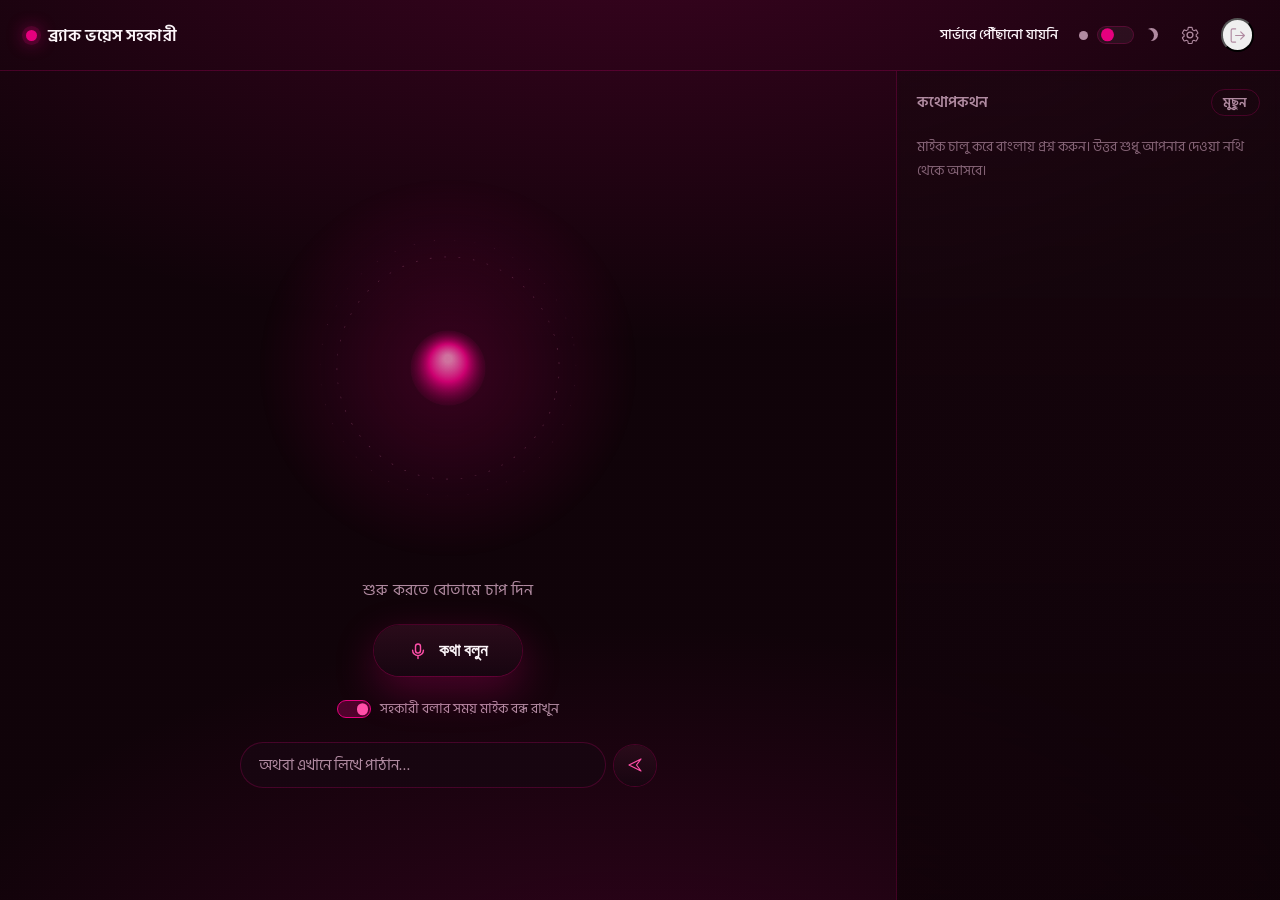
==== static/index.html @ 380a922e "Initial commit" ====
<!DOCTYPE html>
<html lang="bn" data-theme="dark">
<head>
<meta charset="utf-8" />
<meta name="viewport" content="width=device-width, initial-scale=1, viewport-fit=cover" />
<title>ব্র্যাক ভয়েস সহকারী</title>
<link rel="preconnect" href="https://fonts.googleapis.com" />
<link rel="preconnect" href="https://fonts.gstatic.com" crossorigin />
<link href="https://fonts.googleapis.com/css2?family=Hind+Siliguri:wght@300;400;500;600;700&display=swap" rel="stylesheet" />
<link rel="stylesheet" href="/static/styles.css" />
</head>
<body>

<div class="grain" aria-hidden="true"></div>

<header class="masthead">
  <div class="mark">
    <span class="mark-dot" aria-hidden="true"></span>
    <span class="mark-text">ব্র্যাক ভয়েস সহকারী</span>
  </div>

  <div class="head-controls">
    <div class="kb-strip" id="kbStrip" title="নলেজ বেস">
      <span class="kb-value" id="kbValue">লোড হচ্ছে…</span>
    </div>

    <button class="theme-toggle" id="themeToggle" type="button" aria-label="থিম পরিবর্তন করুন" title="ডার্ক / লাইট">
      <i class="icon-sun" aria-hidden="true"></i>
      <span class="theme-track"><span class="theme-thumb"></span></span>
      <i class="icon-moon" aria-hidden="true"></i>
    </button>

    <a class="settings-btn" href="/admin" aria-label="সেটিংস" title="সেটিংস">
      <svg viewBox="0 0 24 24" width="20" height="20" aria-hidden="true">
        <path d="M12 15.5a3.5 3.5 0 1 0 0-7 3.5 3.5 0 0 0 0 7Z" fill="none" stroke="currentColor" stroke-width="1.6"/>
        <path d="M19.4 13.5c.04-.33.06-.66.06-1s-.02-.67-.06-1l1.9-1.5a.6.6 0 0 0 .14-.77l-1.8-3.1a.6.6 0 0 0-.73-.26l-2.24.9a7.6 7.6 0 0 0-1.73-1l-.34-2.38a.6.6 0 0 0-.6-.51h-3.6a.6.6 0 0 0-.6.51l-.34 2.38c-.63.24-1.21.58-1.73 1l-2.24-.9a.6.6 0 0 0-.73.26l-1.8 3.1a.6.6 0 0 0 .14.77l1.9 1.5c-.04.33-.06.66-.06 1s.02.67.06 1l-1.9 1.5a.6.6 0 0 0-.14.77l1.8 3.1c.15.26.46.36.73.26l2.24-.9c.52.42 1.1.76 1.73 1l.34 2.38c.05.3.3.51.6.51h3.6c.3 0 .55-.21.6-.51l.34-2.38c.63-.24 1.21-.58 1.73-1l2.24.9c.27.1.58 0 .73-.26l1.8-3.1a.6.6 0 0 0-.14-.77l-1.9-1.5Z" fill="none" stroke="currentColor" stroke-width="1.3" stroke-linejoin="round"/>
      </svg>
    </a>

    <button class="settings-btn" id="logoutBtn" type="button" aria-label="লগআউট" title="লগআউট">
      <svg viewBox="0 0 24 24" width="19" height="19" aria-hidden="true">
        <path d="M9 21H5a2 2 0 0 1-2-2V5a2 2 0 0 1 2-2h4" fill="none" stroke="currentColor" stroke-width="1.6" stroke-linecap="round" stroke-linejoin="round"/>
        <path d="M16 17l5-5-5-5M21 12H9" fill="none" stroke="currentColor" stroke-width="1.6" stroke-linecap="round" stroke-linejoin="round"/>
      </svg>
    </button>
  </div>
</header>

<main class="stage">

  <section class="orb-wrap">
    <canvas id="orb" width="720" height="720" aria-hidden="true"></canvas>
    <p class="state-line" id="stateLine" role="status" aria-live="polite">শুরু করতে বোতামে চাপ দিন</p>
  </section>

  <button id="toggle" class="talk" type="button" aria-pressed="false">
    <span class="talk-face">
      <svg class="talk-icon" viewBox="0 0 24 24" aria-hidden="true">
        <path class="ico-mic" d="M12 3.5a3 3 0 0 1 3 3v5a3 3 0 0 1-6 0v-5a3 3 0 0 1 3-3Z"/>
        <path class="ico-mic" d="M5.5 11a6.5 6.5 0 0 0 13 0M12 17.5V21"/>
        <rect class="ico-stop" x="7.5" y="7.5" width="9" height="9" rx="2.2"/>
      </svg>
      <span class="talk-text" id="toggleText">কথা বলুন</span>
    </span>
  </button>

  <label class="guard">
    <input type="checkbox" id="echoGuard" checked />
    <span class="guard-box" aria-hidden="true"></span>
    <span>সহকারী বলার সময় মাইক বন্ধ রাখুন</span>
  </label>

  <form class="text-row" id="textForm" autocomplete="off">
    <input type="text" id="textInput" class="text-input" placeholder="অথবা এখানে লিখে পাঠান…" autocomplete="off" />
    <button type="submit" class="text-send" id="textSendBtn" aria-label="পাঠান">
      <svg viewBox="0 0 24 24" width="18" height="18" aria-hidden="true">
        <path d="M4 12L20 4l-6 8 6 8L4 12Z" fill="none" stroke="currentColor" stroke-width="1.6" stroke-linejoin="round" stroke-linecap="round"/>
      </svg>
    </button>
  </form>

</main>

<!-- Mobile: floating peek showing the latest turn, tap to open full feed -->
<button class="feed-peek" id="feedPeek" type="button" aria-expanded="false">
  <span class="feed-peek-who" id="peekWho">কথোপকথন</span>
  <span class="feed-peek-text" id="peekText">মাইক চালু করে বাংলায় প্রশ্ন করুন</span>
  <span class="feed-peek-chevron" aria-hidden="true">˅</span>
</button>

<aside class="panel" id="panel">
  <div class="panel-head">
    <span>কথোপকথন</span>
    <div class="panel-head-actions">
      <button class="clear" id="clearLog" type="button">মুছুন</button>
      <button class="panel-close" id="panelClose" type="button" aria-label="বন্ধ করুন">✕</button>
    </div>
  </div>
  <div class="log" id="log">
    <p class="empty">মাইক চালু করে বাংলায় প্রশ্ন করুন। উত্তর শুধু আপনার দেওয়া নথি থেকে আসবে।</p>
  </div>
</aside>
<div class="panel-scrim" id="panelScrim"></div>

<script src="/static/app.js"></script>
</body>
</html>
---- static/styles.css ----
:root {
  --magenta: #E6007E;
  --magenta-lit: #FF4FA8;
  --magenta-deep: #8A0050;
}

/* ---------------- dark theme (default, unchanged from before) ---------------- */
:root, [data-theme="dark"] {
  --ink: #FDF6FA;
  --muted: #B08AA0;
  --base: #100309;
  --base-2: #1A0710;
  --edge: rgba(230, 0, 126, 0.22);
  --panel-bg-1: rgba(26, 7, 16, 0.6);
  --panel-bg-2: rgba(16, 3, 9, 0.85);
  --face-bg-1: #2A0B1A;
  --face-bg-2: #170510;
  --face-bg-1-active: #400F26;
  --face-bg-2-active: #240816;
  --msg-user-bg: rgba(255, 255, 255, 0.055);
  --msg-user-border: rgba(255, 255, 255, 0.07);
  --scrim: rgba(0, 0, 0, 0.5);
}

/* ---------------- light theme: page background swaps to cream ---------------- */
/* Everything else (magenta accents, orb colors, layout) is untouched — only
   the background surfaces and the text/border tones needed to stay legible
   against a light page are adjusted. */
[data-theme="light"] {
  --ink: #2B1420;
  --muted: #8A6A78;
  --base: #FBF6EC;
  --base-2: #F3EBDB;
  --edge: rgba(230, 0, 126, 0.18);
  --panel-bg-1: rgba(255, 255, 255, 0.75);
  --panel-bg-2: rgba(251, 246, 236, 0.92);
  --face-bg-1: #FFFFFF;
  --face-bg-2: #FDEFF6;
  --face-bg-1-active: #FBDCEC;
  --face-bg-2-active: #F7C6E1;
  --msg-user-bg: rgba(43, 20, 32, 0.04);
  --msg-user-border: rgba(43, 20, 32, 0.08);
  --scrim: rgba(43, 20, 32, 0.25);
}

* { box-sizing: border-box; }

html, body { height: 100%; margin: 0; overflow-x: hidden; }

body {
  background:
    radial-gradient(120% 80% at 50% -10%, rgba(230, 0, 126, 0.20), transparent 60%),
    radial-gradient(90% 70% at 50% 115%, rgba(138, 0, 80, 0.28), transparent 65%),
    var(--base);
  color: var(--ink);
  font-family: "Hind Siliguri", "Noto Sans Bengali", system-ui, sans-serif;
  font-weight: 400;
  display: grid;
  grid-template-rows: auto 1fr;
  grid-template-columns: 1fr minmax(280px, 24rem);
  grid-template-areas:
    "head head"
    "stage panel";
  overflow: hidden;
  transition: background-color 0.25s ease, color 0.25s ease;
}

[data-theme="light"] body {
  background:
    radial-gradient(120% 80% at 50% -10%, rgba(230, 0, 126, 0.09), transparent 60%),
    radial-gradient(90% 70% at 50% 115%, rgba(138, 0, 80, 0.07), transparent 65%),
    var(--base);
}

.grain {
  position: fixed;
  inset: 0;
  pointer-events: none;
  opacity: 0.5;
  z-index: 5;
  background-image: radial-gradient(rgba(255, 255, 255, 0.035) 1px, transparent 1px);
  background-size: 3px 3px;
  mix-blend-mode: overlay;
}
[data-theme="light"] .grain { opacity: 0.25; mix-blend-mode: multiply; }

/* ---------------- masthead ---------------- */
.masthead {
  grid-area: head;
  display: flex;
  align-items: center;
  justify-content: space-between;
  gap: 1rem;
  padding: 1.15rem 1.6rem;
  border-bottom: 1px solid var(--edge);
}

.mark { display: flex; align-items: center; gap: 0.7rem; }

.mark-dot {
  width: 0.7rem; height: 0.7rem;
  border-radius: 50%;
  background: var(--magenta);
  box-shadow: 0 0 0 4px rgba(230, 0, 126, 0.16), 0 0 18px var(--magenta);
}

.mark-text { font-weight: 600; font-size: 1.05rem; letter-spacing: 0.01em; }

.head-controls { display: flex; align-items: center; gap: 0.9rem; }

.kb-strip {
  display: flex; align-items: baseline; gap: 0.55rem;
  font-size: 0.86rem;
  color: var(--muted);
}
.kb-value { color: var(--ink); font-weight: 500; }

/* theme toggle switch */
.theme-toggle {
  display: flex;
  align-items: center;
  gap: 0.4rem;
  background: none;
  border: 0;
  cursor: pointer;
  color: var(--muted);
  padding: 0.2rem;
}
.theme-toggle .icon-sun, .theme-toggle .icon-moon {
  width: 15px; height: 15px;
  display: inline-block;
  position: relative;
}
.icon-sun::before {
  content: "";
  position: absolute; inset: 3px;
  border-radius: 50%;
  background: currentColor;
  box-shadow:
    0 -7px 0 -5px currentColor, 0 7px 0 -5px currentColor,
    -7px 0 0 -5px currentColor, 7px 0 0 -5px currentColor,
    -5px -5px 0 -5px currentColor, 5px 5px 0 -5px currentColor,
    -5px 5px 0 -5px currentColor, 5px -5px 0 -5px currentColor;
}
.icon-moon::before {
  content: "";
  position: absolute; inset: 1px;
  border-radius: 50%;
  box-shadow: 4px -1px 0 0 currentColor;
  background: transparent;
}
.theme-track {
  width: 2.3rem; height: 1.15rem;
  border-radius: 999px;
  border: 1px solid var(--edge);
  background: rgba(255, 255, 255, 0.05);
  position: relative;
  transition: background 0.2s;
}
[data-theme="light"] .theme-track { background: rgba(43, 20, 32, 0.06); }
.theme-thumb {
  position: absolute;
  top: 50%; left: 0.16rem;
  width: 0.83rem; height: 0.83rem;
  border-radius: 50%;
  background: var(--magenta);
  transform: translateY(-50%);
  transition: left 0.2s;
}
[data-theme="light"] .theme-thumb { left: 1.28rem; }

.settings-btn {
  display: flex;
  align-items: center;
  justify-content: center;
  width: 2.1rem; height: 2.1rem;
  border-radius: 50%;
  color: var(--muted);
  text-decoration: none;
  transition: color 0.18s, background 0.18s;
}
.settings-btn:hover { color: var(--ink); background: rgba(230, 0, 126, 0.1); }

.clear, .panel-close {
  background: none;
  border: 1px solid var(--edge);
  color: var(--muted);
  border-radius: 999px;
  padding: 0.16rem 0.72rem;
  font: inherit;
  font-size: 0.8rem;
  cursor: pointer;
  transition: color 0.18s, border-color 0.18s;
}
.clear:hover, .panel-close:hover { color: var(--ink); border-color: var(--magenta); }
.panel-close {
  display: none;
  width: 1.9rem; height: 1.9rem;
  padding: 0;
  align-items: center;
  justify-content: center;
  font-size: 0.9rem;
}

/* ---------------- stage ---------------- */
.stage {
  grid-area: stage;
  display: flex;
  flex-direction: column;
  align-items: center;
  justify-content: center;
  gap: 1.4rem;
  padding: 1rem 2rem 2.4rem;
  min-height: 0;
}

.orb-wrap {
  position: relative;
  display: flex;
  flex-direction: column;
  align-items: center;
  min-height: 0;
}

#orb {
  width: min(46vh, 30rem);
  height: min(46vh, 30rem);
  display: block;
}

.state-line {
  margin: 0.2rem 0 0;
  font-size: 0.98rem;
  color: var(--muted);
  min-height: 1.4em;
  letter-spacing: 0.01em;
}

/* ---------------- talk button (static — no spinning ring) ---------------- */
.talk {
  position: relative;
  border: 0;
  background: none;
  padding: 0;
  cursor: pointer;
  border-radius: 999px;
}

.talk-face {
  position: relative;
  display: flex;
  align-items: center;
  gap: 0.7rem;
  padding: 0.95rem 2.1rem;
  border-radius: 999px;
  background: linear-gradient(180deg, var(--face-bg-1), var(--face-bg-2));
  color: var(--ink);
  font-size: 1.06rem;
  font-weight: 600;
  box-shadow: 0 14px 40px rgba(230, 0, 126, 0.28), 0 0 0 1px var(--edge);
  transition: transform 0.16s ease, box-shadow 0.22s ease;
}

.talk:hover .talk-face { transform: translateY(-1px); box-shadow: 0 18px 48px rgba(230, 0, 126, 0.42), 0 0 0 1px var(--edge); }
.talk:active .talk-face { transform: translateY(1px); }
.talk:focus-visible { outline: 2px solid var(--magenta-lit); outline-offset: 5px; }

.talk-icon { width: 1.25rem; height: 1.25rem; flex: none; }
.ico-mic { fill: none; stroke: var(--magenta-lit); stroke-width: 1.7; stroke-linecap: round; }
.ico-stop { fill: var(--magenta-lit); display: none; }

.talk[aria-pressed="true"] .ico-mic { display: none; }
.talk[aria-pressed="true"] .ico-stop { display: block; }
.talk[aria-pressed="true"] .talk-face { background: linear-gradient(180deg, var(--face-bg-1-active), var(--face-bg-2-active)); }
.talk[disabled] { opacity: 0.55; cursor: wait; }

/* ---------------- echo guard ---------------- */
.guard {
  display: flex;
  align-items: center;
  gap: 0.55rem;
  font-size: 0.85rem;
  color: var(--muted);
  cursor: pointer;
  user-select: none;
}
.guard input { position: absolute; opacity: 0; width: 0; height: 0; }
.guard-box {
  width: 2.1rem; height: 1.1rem;
  border-radius: 999px;
  border: 1px solid var(--edge);
  background: rgba(255, 255, 255, 0.05);
  position: relative;
  transition: background 0.2s, border-color 0.2s;
}
[data-theme="light"] .guard-box { background: rgba(43, 20, 32, 0.05); }
.guard-box::after {
  content: "";
  position: absolute;
  top: 50%; left: 0.18rem;
  width: 0.72rem; height: 0.72rem;
  border-radius: 50%;
  background: var(--muted);
  transform: translateY(-50%);
  transition: left 0.2s, background 0.2s;
}
.guard input:checked + .guard-box { background: rgba(230, 0, 126, 0.28); border-color: var(--magenta); }
.guard input:checked + .guard-box::after { left: 1.14rem; background: var(--magenta-lit); }
.guard input:focus-visible + .guard-box { outline: 2px solid var(--magenta-lit); outline-offset: 3px; }

/* ---------------- text input ---------------- */
.text-row {
  display: flex;
  align-items: center;
  gap: 0.5rem;
  width: 100%;
  max-width: 26rem;
}
.text-input {
  flex: 1;
  min-width: 0;
  font: inherit;
  font-size: 0.92rem;
  color: var(--ink);
  background: var(--face-bg-2);
  border: 1px solid var(--edge);
  border-radius: 999px;
  padding: 0.65rem 1.1rem;
  outline: none;
  transition: border-color 0.16s;
}
.text-input::placeholder { color: var(--muted); }
.text-input:focus { border-color: var(--magenta); }

.text-send {
  flex: none;
  width: 2.6rem; height: 2.6rem;
  border-radius: 50%;
  border: 0;
  background: linear-gradient(180deg, var(--face-bg-1), var(--face-bg-2));
  box-shadow: 0 0 0 1px var(--edge);
  color: var(--magenta-lit);
  cursor: pointer;
  display: flex;
  align-items: center;
  justify-content: center;
  transition: transform 0.12s, box-shadow 0.18s;
}
.text-send:hover { transform: translateY(-1px); box-shadow: 0 6px 16px rgba(230,0,126,0.25), 0 0 0 1px var(--edge); }
.text-send:active { transform: translateY(1px); }
.text-send:disabled { opacity: 0.55; cursor: wait; }

/* ---------------- transcript panel (desktop: fixed side panel) ---------------- */
.panel {
  grid-area: panel;
  display: flex;
  flex-direction: column;
  min-height: 0;
  border-left: 1px solid var(--edge);
  background: linear-gradient(180deg, var(--panel-bg-1), var(--panel-bg-2));
  backdrop-filter: blur(6px);
}

.panel-head {
  display: flex;
  align-items: center;
  justify-content: space-between;
  padding: 1.1rem 1.25rem 0.8rem;
  font-size: 0.92rem;
  font-weight: 600;
  color: var(--muted);
}
.panel-head-actions { display: flex; align-items: center; gap: 0.5rem; }

.log {
  flex: 1;
  overflow-y: auto;
  padding: 0.4rem 1.25rem 1.6rem;
  display: flex;
  flex-direction: column;
  gap: 0.85rem;
  scrollbar-width: thin;
  scrollbar-color: var(--magenta-deep) transparent;
  font-size: var(--transcript-size, 0.95rem);
}
.log::-webkit-scrollbar { width: 6px; }
.log::-webkit-scrollbar-thumb { background: var(--magenta-deep); border-radius: 3px; }

.empty { color: var(--muted); opacity: 0.7; font-size: 0.88rem; line-height: 1.7; margin: 0; }

.msg {
  font-size: 1em;
  line-height: 1.72;
  padding: 0.65rem 0.85rem;
  border-radius: 0.9rem;
  max-width: 100%;
  word-wrap: break-word;
}
.msg .who { display: block; font-size: 0.74rem; color: var(--muted); margin-bottom: 0.15rem; }
.msg.user { background: var(--msg-user-bg); border: 1px solid var(--msg-user-border); }
.msg.bot { background: rgba(230, 0, 126, 0.11); border: 1px solid rgba(230, 0, 126, 0.28); }
.msg.live { opacity: 0.72; }

.cite {
  font-size: 0.8em;
  color: var(--muted);
  border-left: 2px solid var(--magenta);
  padding: 0.15rem 0 0.15rem 0.7rem;
  line-height: 1.6;
}
.cite b { color: var(--ink); font-weight: 500; }
.cite.none { border-left-color: var(--edge); }

.note {
  font-size: 0.82em;
  color: #FF8FB8;
  background: rgba(230, 0, 126, 0.1);
  border-radius: 0.6rem;
  padding: 0.5rem 0.7rem;
  line-height: 1.6;
}
[data-theme="light"] .note { color: var(--magenta-deep); }

/* ---------------- mobile feed peek + bottom sheet ---------------- */
.feed-peek { display: none; }
.panel-scrim { display: none; }

/* ---------------- responsive: mobile layout ---------------- */
@media (max-width: 860px) {
  body {
    grid-template-columns: 1fr;
    grid-template-rows: auto auto 1fr;
    grid-template-areas: "head" "peek" "stage";
    overflow: hidden;
    height: 100dvh;
  }

  .masthead { padding: 0.9rem 1.1rem; }
  .mark-text { font-size: 0.95rem; }
  .kb-strip { display: none; } /* redundant with settings page on small screens */

  .stage {
    padding: 0.5rem 1.2rem 1rem;
    gap: 1rem;
    overflow-y: auto;
  }

  #orb { width: min(58vw, 17rem); height: min(58vw, 17rem); }

  /* Peek bar: shows the latest turn right below the header, tap to open
     the full conversation. It's part of the normal grid flow now (not a
     floating fixed overlay), so it always sits directly under the header
     regardless of header height. */
  .feed-peek {
    display: flex;
    flex-direction: column;
    align-items: flex-start;
    gap: 0.15rem;
    grid-area: peek;
    position: relative;
    min-width: 0;   /* without this, a long reply's unwrapped text forces
                       this box (and the grid column, and the page) wider
                       than the screen — nowrap+ellipsis below can't help
                       until the box itself is allowed to shrink first */
    width: 100%;
    margin: 0.6rem 0.8rem 0;
    z-index: 20;
    background: linear-gradient(180deg, var(--panel-bg-1), var(--panel-bg-2));
    border: 1px solid var(--edge);
    border-radius: 1rem;
    padding: 0.6rem 0.9rem 0.7rem;
    text-align: left;
    backdrop-filter: blur(8px);
    box-shadow: 0 6px 20px rgba(0,0,0,0.18);
  }
  .feed-peek-who {
    min-width: 0;
    max-width: 100%;
    font-size: 0.7rem;
    font-weight: 600;
    color: var(--muted);
    text-transform: uppercase;
    letter-spacing: 0.04em;
    overflow: hidden;
    text-overflow: ellipsis;
    white-space: nowrap;
  }
  .feed-peek-text {
    display: block;
    min-width: 0;   /* see note on .feed-peek above — same fix, same reason */
    max-width: 100%;
    width: 100%;
    font-size: 0.88rem;
    line-height: 1.35;
    color: var(--ink);
    overflow: hidden;
    max-height: 6.75em;   /* ~5 lines at this line-height */
    white-space: normal;
    overflow-wrap: break-word;
    word-break: break-word;
  }
  .feed-peek-chevron {
    position: absolute;
    top: 0.55rem; right: 0.8rem;
    color: var(--muted);
    font-size: 0.9rem;
  }

  /* Panel becomes a full-height sheet that drops down from the top,
     matching the peek bar it expands from — hidden until opened. */
  .panel {
    position: fixed;
    inset: 0;
    z-index: 30;
    border-left: 0;
    border-radius: 0;
    transform: translateY(-100%);
    transition: transform 0.28s ease;
    padding-bottom: env(safe-area-inset-bottom, 0px);
  }
  .panel.open { transform: translateY(0); }

  .panel-head { padding: max(1rem, env(safe-area-inset-top, 0px)) 1.1rem 0.8rem; }
  .panel-close { display: flex; }

  .log { padding: 0.4rem 1.1rem 1.4rem; }

  .panel-scrim {
    display: block;
    position: fixed;
    inset: 0;
    z-index: 25;
    background: var(--scrim);
    opacity: 0;
    pointer-events: none;
    transition: opacity 0.28s ease;
  }
  .panel-scrim.open { opacity: 1; pointer-events: auto; }

  .talk-face { padding: 0.85rem 1.7rem; font-size: 1rem; }
  .guard { font-size: 0.8rem; text-align: center; }
}

@media (prefers-reduced-motion: reduce) {
  .talk-face { transition: none; }
  .panel { transition: none; }
  .panel-scrim { transition: none; }
}
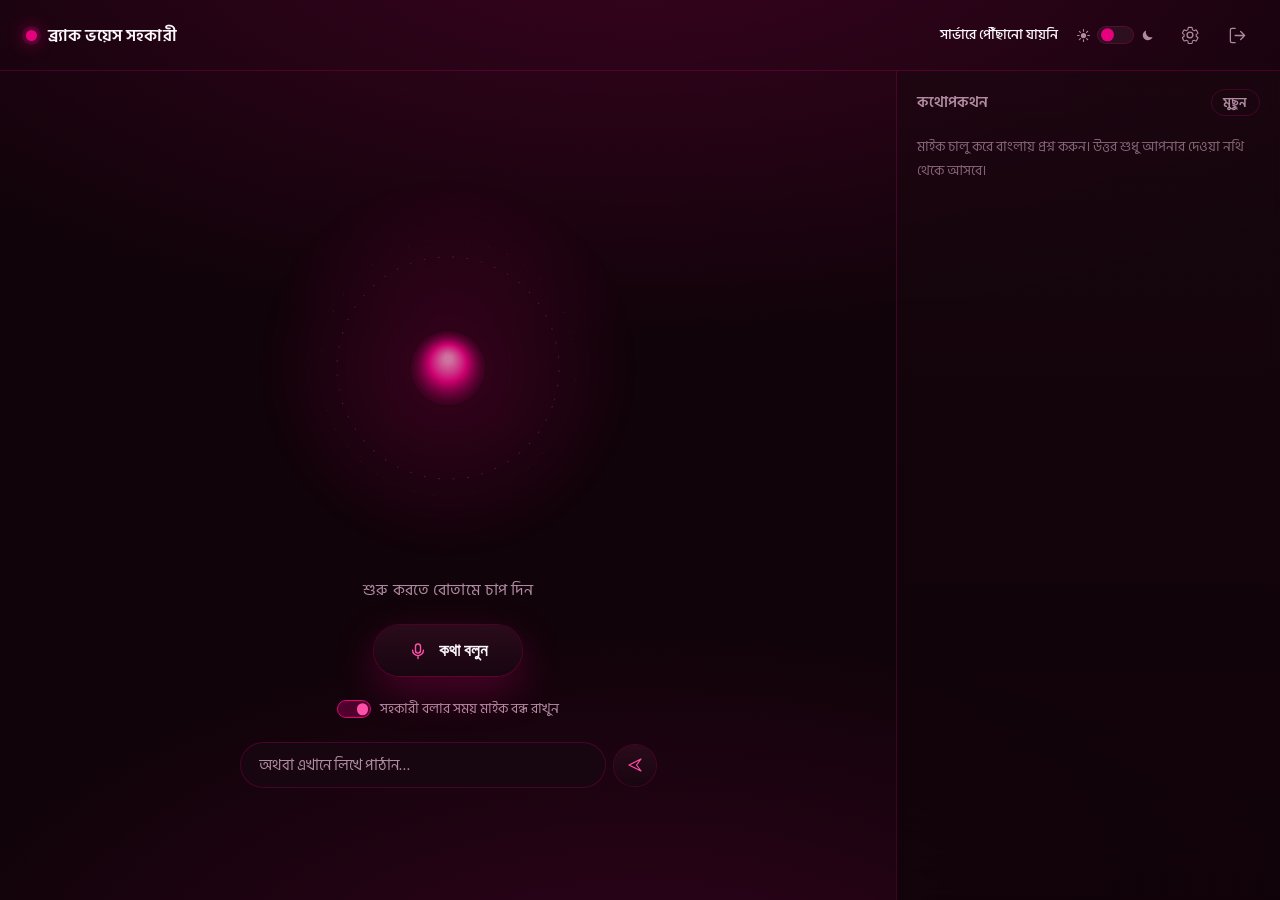
==== commit a988ce14: "Prepare for free hosting on Render + Neon; fix mobile UI Hosting - Run as a single server on $PORT: " ====
--- a/static/index.html
+++ b/static/index.html
@@ -2,12 +2,21 @@
 <html lang="bn" data-theme="dark">
 <head>
 <meta charset="utf-8" />
-<meta name="viewport" content="width=device-width, initial-scale=1, viewport-fit=cover" />
+<meta name="viewport" content="width=device-width, initial-scale=1, viewport-fit=cover, interactive-widget=resizes-content" />
+<meta name="theme-color" content="#100309" />
 <title>ব্র্যাক ভয়েস সহকারী</title>
 <link rel="preconnect" href="https://fonts.googleapis.com" />
 <link rel="preconnect" href="https://fonts.gstatic.com" crossorigin />
 <link href="https://fonts.googleapis.com/css2?family=Hind+Siliguri:wght@300;400;500;600;700&display=swap" rel="stylesheet" />
 <link rel="stylesheet" href="/static/styles.css" />
+<script>
+  // Apply the saved theme before first paint (app.js loads at the end of
+  // the page, which is too late and flashes the dark theme first).
+  (function () {
+    var t = localStorage.getItem('brac-theme') === 'light' ? 'light' : 'dark';
+    document.documentElement.setAttribute('data-theme', t);
+  })();
+</script>
 </head>
 <body>
 
@@ -25,9 +34,14 @@
     </div>
 
     <button class="theme-toggle" id="themeToggle" type="button" aria-label="থিম পরিবর্তন করুন" title="ডার্ক / লাইট">
-      <i class="icon-sun" aria-hidden="true"></i>
+      <svg class="theme-icon" viewBox="0 0 24 24" width="15" height="15" aria-hidden="true">
+        <circle cx="12" cy="12" r="4.2" fill="currentColor"/>
+        <path d="M12 2.5v2.6M12 18.9v2.6M2.5 12h2.6M18.9 12h2.6M5.3 5.3l1.8 1.8M16.9 16.9l1.8 1.8M5.3 18.7l1.8-1.8M16.9 7.1l1.8-1.8" fill="none" stroke="currentColor" stroke-width="1.8" stroke-linecap="round"/>
+      </svg>
       <span class="theme-track"><span class="theme-thumb"></span></span>
-      <i class="icon-moon" aria-hidden="true"></i>
+      <svg class="theme-icon" viewBox="0 0 24 24" width="15" height="15" aria-hidden="true">
+        <path d="M20 14.2A8 8 0 0 1 9.8 4a8 8 0 1 0 10.2 10.2Z" fill="currentColor"/>
+      </svg>
     </button>
 
     <a class="settings-btn" href="/admin" aria-label="সেটিংস" title="সেটিংস">
@@ -81,11 +95,18 @@
 
 </main>
 
-<!-- Mobile: floating peek showing the latest turn, tap to open full feed -->
+<!-- Mobile: bar showing the latest turn, tap to open the full conversation -->
 <button class="feed-peek" id="feedPeek" type="button" aria-expanded="false">
-  <span class="feed-peek-who" id="peekWho">কথোপকথন</span>
+  <span class="feed-peek-head">
+    <span class="feed-peek-who" id="peekWho">কথোপকথন</span>
+    <span class="feed-peek-open">
+      সব দেখুন
+      <svg viewBox="0 0 24 24" width="14" height="14" aria-hidden="true">
+        <path d="M6 9l6 6 6-6" fill="none" stroke="currentColor" stroke-width="2.2" stroke-linecap="round" stroke-linejoin="round"/>
+      </svg>
+    </span>
+  </span>
   <span class="feed-peek-text" id="peekText">মাইক চালু করে বাংলায় প্রশ্ন করুন</span>
-  <span class="feed-peek-chevron" aria-hidden="true">˅</span>
 </button>
 
 <aside class="panel" id="panel">
--- a/static/styles.css
+++ b/static/styles.css
@@ -45,7 +45,13 @@
 
 * { box-sizing: border-box; }
 
-html, body { height: 100%; margin: 0; overflow-x: hidden; }
+/* overscroll-behavior: stops pull-to-refresh on phones, which would reload
+   the page and end a conversation mid-sentence. */
+html, body { height: 100%; margin: 0; overflow-x: hidden; overscroll-behavior: none; }
+
+/* Touch: no grey flash on tap, and no double-tap-to-zoom delay on buttons. */
+a, button, input, label { -webkit-tap-highlight-color: transparent; }
+button { touch-action: manipulation; }
 
 body {
   background:
@@ -126,29 +132,7 @@
   color: var(--muted);
   padding: 0.2rem;
 }
-.theme-toggle .icon-sun, .theme-toggle .icon-moon {
-  width: 15px; height: 15px;
-  display: inline-block;
-  position: relative;
-}
-.icon-sun::before {
-  content: "";
-  position: absolute; inset: 3px;
-  border-radius: 50%;
-  background: currentColor;
-  box-shadow:
-    0 -7px 0 -5px currentColor, 0 7px 0 -5px currentColor,
-    -7px 0 0 -5px currentColor, 7px 0 0 -5px currentColor,
-    -5px -5px 0 -5px currentColor, 5px 5px 0 -5px currentColor,
-    -5px 5px 0 -5px currentColor, 5px -5px 0 -5px currentColor;
-}
-.icon-moon::before {
-  content: "";
-  position: absolute; inset: 1px;
-  border-radius: 50%;
-  box-shadow: 4px -1px 0 0 currentColor;
-  background: transparent;
-}
+.theme-icon { flex: none; display: block; }
 .theme-track {
   width: 2.3rem; height: 1.15rem;
   border-radius: 999px;
@@ -178,8 +162,17 @@
   color: var(--muted);
   text-decoration: none;
   transition: color 0.18s, background 0.18s;
+  /* the logout control is a <button> — strip the browser's default chrome
+     so it matches the settings link next to it */
+  background: none;
+  border: 0;
+  padding: 0;
+  font: inherit;
+  cursor: pointer;
+  flex: none;
 }
 .settings-btn:hover { color: var(--ink); background: rgba(230, 0, 126, 0.1); }
+.settings-btn:focus-visible, .theme-toggle:focus-visible { outline: 2px solid var(--magenta-lit); outline-offset: 2px; }
 
 .clear, .panel-close {
   background: none;
@@ -428,69 +421,106 @@
 /* ---------------- responsive: mobile layout ---------------- */
 @media (max-width: 860px) {
   body {
-    grid-template-columns: 1fr;
-    grid-template-rows: auto auto 1fr;
+    grid-template-columns: minmax(0, 1fr);
+    grid-template-rows: auto auto minmax(0, 1fr);
     grid-template-areas: "head" "peek" "stage";
     overflow: hidden;
     height: 100dvh;
-  }
-
-  .masthead { padding: 0.9rem 1.1rem; }
-  .mark-text { font-size: 0.95rem; }
+    /* viewport-fit=cover lets the page run under a notch or rounded
+       corners — keep the content clear of them (matters in landscape). */
+    padding-left: env(safe-area-inset-left, 0px);
+    padding-right: env(safe-area-inset-right, 0px);
+  }
+
+  .masthead {
+    padding: max(0.6rem, env(safe-area-inset-top, 0px)) 0.7rem 0.6rem 1.1rem;
+    gap: 0.5rem;
+  }
+  .mark { min-width: 0; }
+  .mark-text { font-size: 0.95rem; white-space: nowrap; overflow: hidden; text-overflow: ellipsis; }
+  .head-controls { gap: 0.15rem; flex: none; }
   .kb-strip { display: none; } /* redundant with settings page on small screens */
 
+  /* Finger-sized targets (~42px) for the header controls. */
+  .theme-toggle { padding: 0.75rem 0.4rem; }
+  .settings-btn { width: 2.6rem; height: 2.6rem; }
+
+  /* The orb takes whatever height is left over, which puts the talk
+     button and the text box at the bottom of the screen, in thumb reach.
+     If the screen is too short for everything (landscape, or the keyboard
+     is open), the stage scrolls instead of clipping. */
   .stage {
-    padding: 0.5rem 1.2rem 1rem;
-    gap: 1rem;
+    justify-content: flex-start;
+    padding: 0.4rem 1.1rem calc(0.9rem + env(safe-area-inset-bottom, 0px));
+    gap: 0.8rem;
     overflow-y: auto;
   }
-
-  #orb { width: min(58vw, 17rem); height: min(58vw, 17rem); }
+  .orb-wrap { flex: 1 0 auto; justify-content: center; }
+
+  #orb { width: min(74vw, 21rem, 34dvh); height: min(74vw, 21rem, 34dvh); }
+  .state-line { text-align: center; }
 
   /* Peek bar: shows the latest turn right below the header, tap to open
-     the full conversation. It's part of the normal grid flow now (not a
+     the full conversation. It's part of the normal grid flow (not a
      floating fixed overlay), so it always sits directly under the header
      regardless of header height. */
   .feed-peek {
     display: flex;
     flex-direction: column;
-    align-items: flex-start;
-    gap: 0.15rem;
+    align-items: stretch;
+    gap: 0.2rem;
     grid-area: peek;
     position: relative;
     min-width: 0;   /* without this, a long reply's unwrapped text forces
                        this box (and the grid column, and the page) wider
-                       than the screen — nowrap+ellipsis below can't help
-                       until the box itself is allowed to shrink first */
-    width: 100%;
-    margin: 0.6rem 0.8rem 0;
+                       than the screen */
+    margin: 0.6rem 0.8rem 0;   /* no width:100% here — with side margins
+                                  that pushed the bar off the right edge */
     z-index: 20;
+    font: inherit;  /* a <button> doesn't inherit the page font by default */
+    color: inherit;
+    cursor: pointer;
     background: linear-gradient(180deg, var(--panel-bg-1), var(--panel-bg-2));
     border: 1px solid var(--edge);
     border-radius: 1rem;
-    padding: 0.6rem 0.9rem 0.7rem;
+    padding: 0.55rem 0.9rem 0.7rem;
     text-align: left;
     backdrop-filter: blur(8px);
     box-shadow: 0 6px 20px rgba(0,0,0,0.18);
   }
+  .feed-peek:active { border-color: var(--magenta); }
+  .feed-peek-head {
+    display: flex;
+    align-items: center;
+    justify-content: space-between;
+    gap: 0.6rem;
+    min-width: 0;
+  }
   .feed-peek-who {
+    flex: 1;
     min-width: 0;
-    max-width: 100%;
-    font-size: 0.7rem;
+    font-size: 0.74rem;
     font-weight: 600;
     color: var(--muted);
-    text-transform: uppercase;
-    letter-spacing: 0.04em;
     overflow: hidden;
     text-overflow: ellipsis;
     white-space: nowrap;
   }
+  /* "see all" + chevron: makes it obvious the bar opens the conversation */
+  .feed-peek-open {
+    flex: none;
+    display: inline-flex;
+    align-items: center;
+    gap: 0.15rem;
+    font-size: 0.74rem;
+    font-weight: 600;
+    color: var(--magenta-lit);
+  }
+  [data-theme="light"] .feed-peek-open { color: var(--magenta); }
   .feed-peek-text {
     display: block;
-    min-width: 0;   /* see note on .feed-peek above — same fix, same reason */
-    max-width: 100%;
-    width: 100%;
-    font-size: 0.88rem;
+    min-width: 0;
+    font-size: 0.9rem;
     line-height: 1.35;
     color: var(--ink);
     overflow: hidden;
@@ -498,12 +528,6 @@
     white-space: normal;
     overflow-wrap: break-word;
     word-break: break-word;
-  }
-  .feed-peek-chevron {
-    position: absolute;
-    top: 0.55rem; right: 0.8rem;
-    color: var(--muted);
-    font-size: 0.9rem;
   }
 
   /* Panel becomes a full-height sheet that drops down from the top,
@@ -515,15 +539,28 @@
     border-left: 0;
     border-radius: 0;
     transform: translateY(-100%);
-    transition: transform 0.28s ease;
+    visibility: hidden;   /* keeps the off-screen sheet out of the tab order
+                             and away from screen readers until opened */
+    transition: transform 0.28s ease, visibility 0s linear 0.28s;
+    padding-left: env(safe-area-inset-left, 0px);
+    padding-right: env(safe-area-inset-right, 0px);
     padding-bottom: env(safe-area-inset-bottom, 0px);
-  }
-  .panel.open { transform: translateY(0); }
-
-  .panel-head { padding: max(1rem, env(safe-area-inset-top, 0px)) 1.1rem 0.8rem; }
-  .panel-close { display: flex; }
-
-  .log { padding: 0.4rem 1.1rem 1.4rem; }
+    /* Opaque here: as a full-screen sheet, the desktop panel's see-through
+       background let the orb and buttons show through the text. */
+    background: linear-gradient(180deg, var(--panel-bg-1), var(--panel-bg-2)), var(--base);
+    backdrop-filter: none;
+  }
+  .panel.open {
+    transform: translateY(0);
+    visibility: visible;
+    transition: transform 0.28s ease, visibility 0s;
+  }
+
+  .panel-head { padding: max(0.8rem, env(safe-area-inset-top, 0px)) 0.8rem 0.6rem 1.1rem; font-size: 1rem; }
+  .clear { padding: 0.5rem 1rem; font-size: 0.85rem; }
+  .panel-close { display: flex; width: 2.6rem; height: 2.6rem; font-size: 1rem; }
+
+  .log { padding: 0.4rem 1.1rem 1.4rem; overscroll-behavior: contain; }
 
   .panel-scrim {
     display: block;
@@ -537,8 +574,36 @@
   }
   .panel-scrim.open { opacity: 1; pointer-events: auto; }
 
-  .talk-face { padding: 0.85rem 1.7rem; font-size: 1rem; }
-  .guard { font-size: 0.8rem; text-align: center; }
+  .talk { -webkit-user-select: none; user-select: none; }
+  .talk-face { padding: 1rem 2.4rem; font-size: 1.08rem; }
+  .guard { font-size: 0.82rem; text-align: center; padding: 0.3rem 0; }
+
+  /* 16px keeps iOS Safari from zooming the whole page when the box is focused. */
+  .text-row { max-width: 30rem; }
+  .text-input { font-size: 16px; padding: 0.75rem 1.1rem; }
+  .text-send { width: 3rem; height: 3rem; }
+}
+
+/* Short screens (small phones, or any phone once the browser's toolbars
+   take their share): shrink the orb and the peek bar so the talk button
+   and the text box still fit without scrolling. */
+@media (max-width: 860px) and (max-height: 640px) {
+  .masthead { padding-top: max(0.35rem, env(safe-area-inset-top, 0px)); padding-bottom: 0.35rem; }
+  .feed-peek { margin-top: 0.45rem; padding: 0.45rem 0.8rem 0.55rem; }
+  .feed-peek-text { max-height: 4.05em; }   /* ~3 lines */
+  .stage { gap: 0.5rem; padding-top: 0.2rem; }
+  #orb { width: min(60vw, 26dvh); height: min(60vw, 26dvh); }
+  .state-line { font-size: 0.9rem; margin-top: 0; }
+  .talk-face { padding: 0.85rem 2.1rem; }
+  .guard { padding: 0.1rem 0; }
+}
+
+/* Hover lift only where there's a real pointer — on touch screens :hover
+   sticks after a tap and leaves the button looking pressed. */
+@media (hover: none) {
+  .talk:hover .talk-face { transform: none; box-shadow: 0 14px 40px rgba(230, 0, 126, 0.28), 0 0 0 1px var(--edge); }
+  .text-send:hover { transform: none; box-shadow: 0 0 0 1px var(--edge); }
+  .settings-btn:hover { color: var(--muted); background: none; }
 }
 
 @media (prefers-reduced-motion: reduce) {
